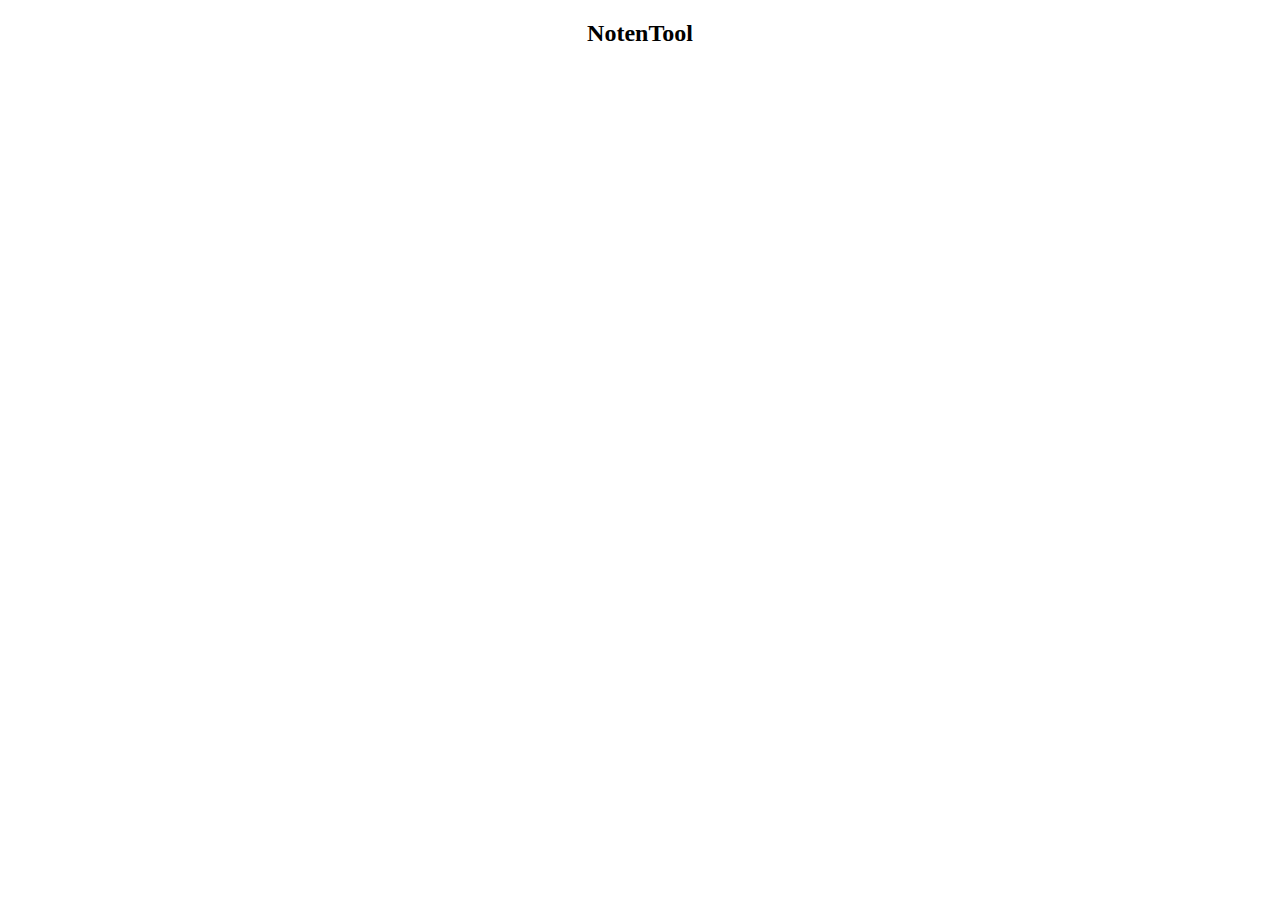
==== index.html @ 2fcc9bf8 "Initial commit" ====
<!DOCTYPE html>
<html lang="en">
<head>
    <meta charset="UTF-8">
    <title>NotenTool</title>
    <link rel="stylesheet" href="css/home.css">
</head>
<body>
<h2 class="title">NotenTool</h2>
</body>
</html>
---- css/home.css ----
.title {
    text-align: center;
}
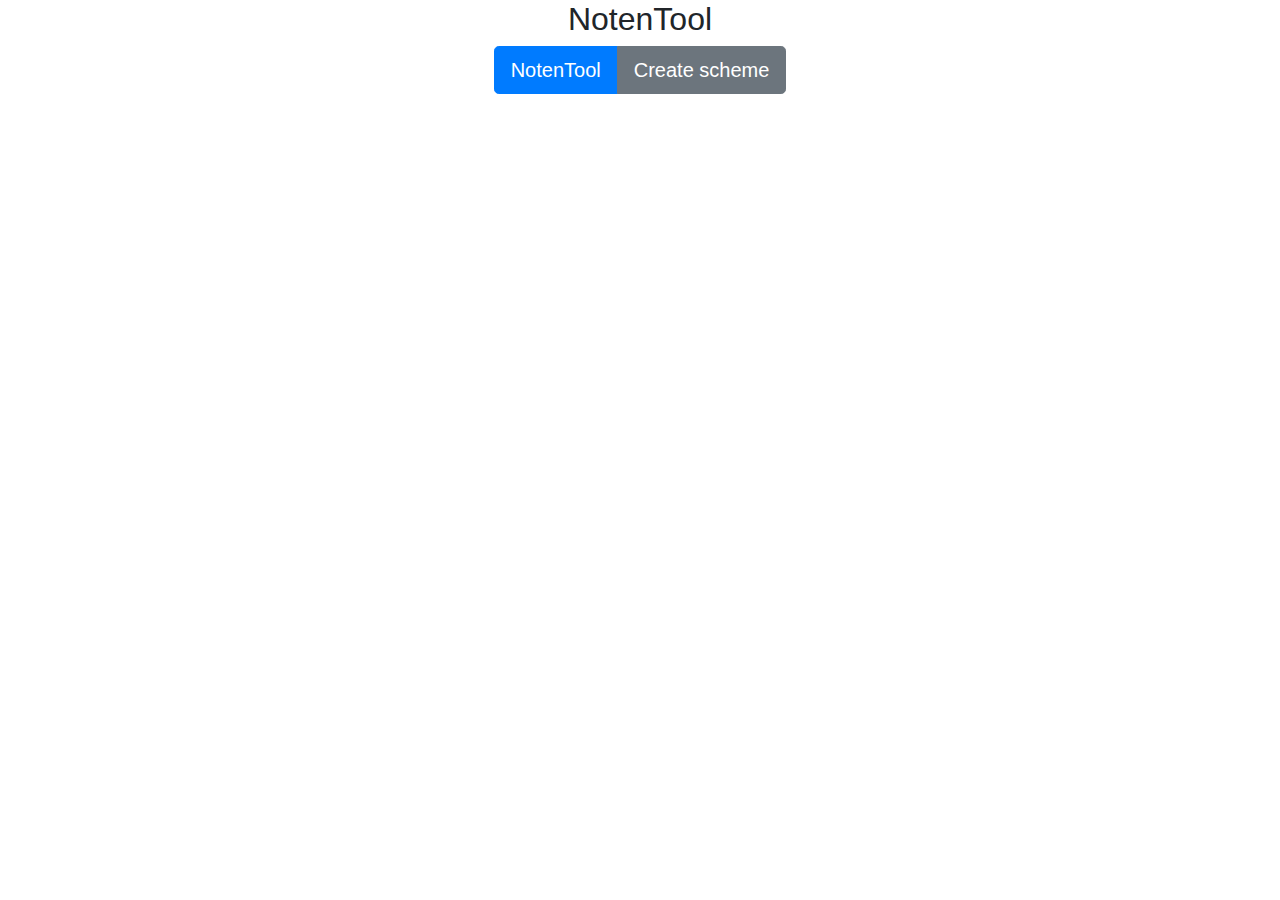
==== commit 4c575b20: "Add editSheet: Create a new Scheme, later used in NotenTool" ====
--- a/index.html
+++ b/index.html
@@ -4,8 +4,15 @@
     <meta charset="UTF-8">
     <title>NotenTool</title>
     <link rel="stylesheet" href="css/home.css">
+    <link rel="stylesheet" href="https://stackpath.bootstrapcdn.com/bootstrap/4.3.1/css/bootstrap.min.css" integrity="sha384-ggOyR0iXCbMQv3Xipma34MD+dH/1fQ784/j6cY/iJTQUOhcWr7x9JvoRxT2MZw1T" crossorigin="anonymous">
 </head>
 <body>
 <h2 class="title">NotenTool</h2>
+<div class="center">
+    <div class="btn-group">
+        <button type="button" class="btn btn-primary btn-lg">NotenTool</button>
+        <button type="button" onclick="location.href = 'editSheet.html'" class="btn btn-secondary btn-lg">Create scheme</button>
+    </div>
+</div>
 </body>
 </html>
--- a/css/home.css
+++ b/css/home.css
@@ -1,3 +1,8 @@
 .title {
     text-align: center;
 }
+.center {
+    display: flex;
+    justify-content: center;
+    align-items: center;
+}
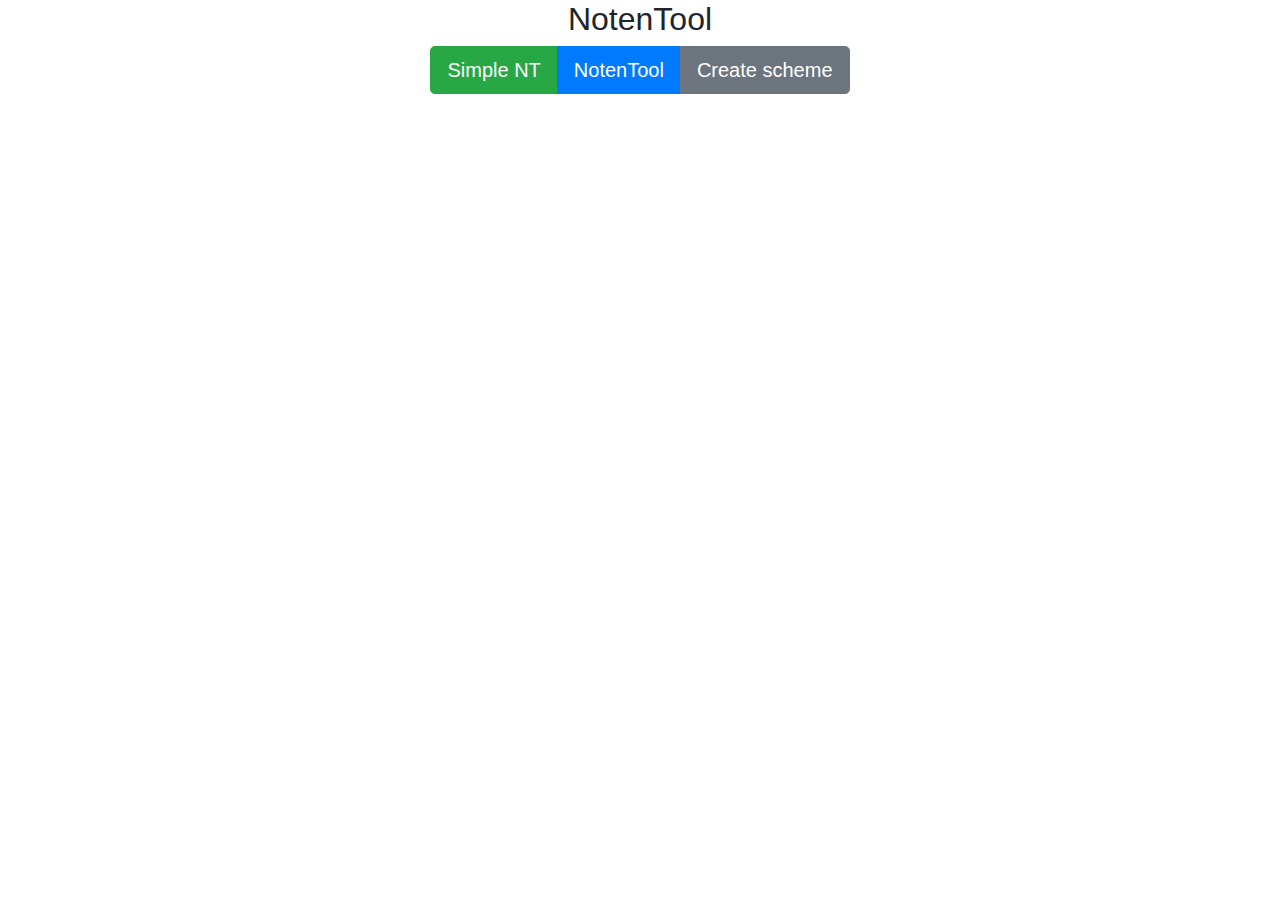
==== commit 057c8216: "Add SNT (Simple Noten Tool) for only seeing the points, without adding users" ====
--- a/index.html
+++ b/index.html
@@ -10,7 +10,8 @@
 <h2 class="title">NotenTool</h2>
 <div class="center">
     <div class="btn-group">
-        <button type="button" class="btn btn-primary btn-lg">NotenTool</button>
+        <button type="button" onclick="location.href = 'snt.html'" class="btn btn-success btn-lg">Simple NT</button>
+        <button type="button" onclick="location.href = 'calc.html'" class="btn btn-primary btn-lg">NotenTool</button>
         <button type="button" onclick="location.href = 'editSheet.html'" class="btn btn-secondary btn-lg">Create scheme</button>
     </div>
 </div>
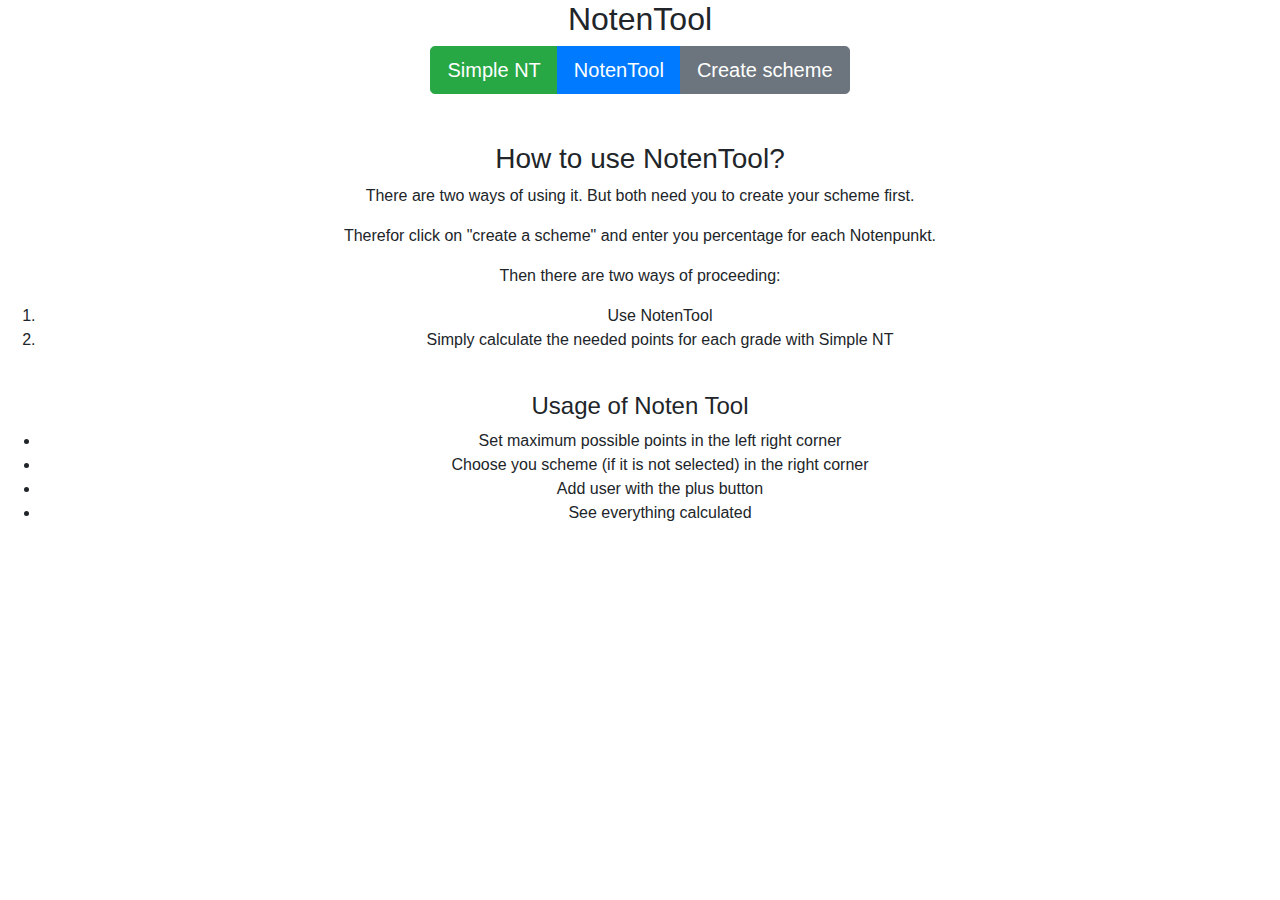
==== commit 6180ff9c: "Add explanatory text" ====
--- a/index.html
+++ b/index.html
@@ -15,5 +15,25 @@
         <button type="button" onclick="location.href = 'editSheet.html'" class="btn btn-secondary btn-lg">Create scheme</button>
     </div>
 </div>
+<br><br>
+    <div style="text-align: center">
+        <h3>How to use NotenTool?</h3>
+        <p>There are two ways of using it. But both need you to create your scheme first.</p>
+        <p>Therefor click on "create a scheme" and enter you percentage for each Notenpunkt.</p>
+        <p>Then there are two ways of proceeding:</p>
+        <ol>
+            <li>Use NotenTool</li>
+            <li>Simply calculate the needed points for each grade with Simple NT</li>
+        </ol><br>
+        <h4>
+            Usage of Noten Tool
+        </h4>
+        <ul>
+            <li>Set maximum possible points in the left right corner</li>
+            <li>Choose you scheme (if it is not selected) in the right corner</li>
+            <li>Add user with the plus button</li>
+            <li>See everything calculated</li>
+        </ul>
+    </div>
 </body>
 </html>
